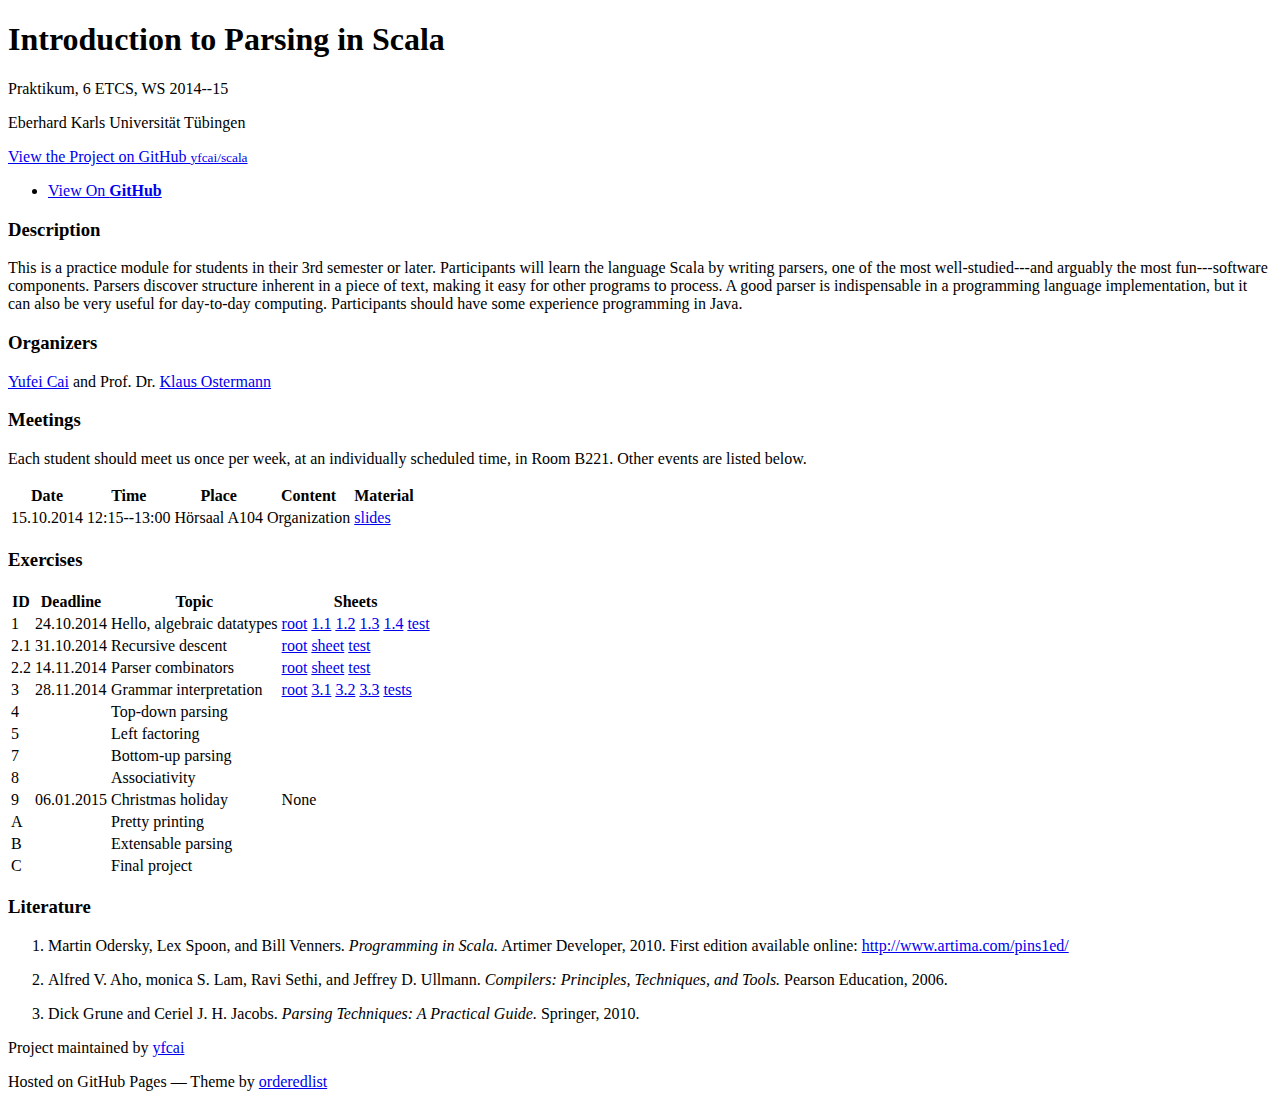
==== index.html @ c4c50375 "links to exercise 3 (grammar interpretation)" ====
<!doctype html>
<html>
<head>
<meta charset="utf-8">
<meta http-equiv="X-UA-Compatible" content="chrome=1">
<title>Scala-Praktikum</title>

<link rel="stylesheet" href="stylesheets/styles.css">
<link rel="stylesheet" href="stylesheets/pygment_trac.css">
<script src="javascripts/scale.fix.js"></script>
<meta name="viewport" content="width=device-width, initial-scale=1, user-scalable=no">

<!--[if lt IE 9]>
<script src="//html5shiv.googlecode.com/svn/trunk/html5.js"></script>
<![endif]-->
</head>
<body>
<div class="wrapper">
<header>
<h1>Introduction to Parsing in Scala</h1>
<p>Praktikum, 6 ETCS, WS 2014--15</p>
<p>Eberhard Karls Universität Tübingen</p>

<p class="view"><a href="https://github.com/yfcai/scala">View the
Project on GitHub
<small>yfcai/scala</small></a></p>
<ul>
<li><a href="https://github.com/yfcai/scala">View On <strong>GitHub</strong></a></li>
</ul>
</header>

<section>
<h3>Description</h3>
<p>
This is a practice module for students in their 3rd semester or
later. Participants will learn the language Scala by writing
parsers, one of the most well-studied---and arguably the most
fun---software components. Parsers discover structure inherent in
a piece of text, making it easy for other programs to process.
A good parser is indispensable in a programming
language implementation, but it can also be very useful for day-to-day
computing. Participants should have some experience programming in
Java.
<p>
</section>

<section>
<h3>Organizers</h3>
<p>
<a href="mailto:yufei.cai@uni-tuebingen.de">Yufei Cai</a>
and Prof. Dr.
<a href="http://www.informatik.uni-marburg.de/~kos/">Klaus Ostermann</a>
</p>
</section>

<section>
<h3>Meetings</h3>

<p>
Each student should meet us once per week, at an individually
scheduled time, in Room B221. Other events are listed below.
</p>

<table>
<tr>
<th>Date</th>
<th>Time</th>
<th>Place</th>
<th>Content</th>
<th>Material</th>
</tr>

<tr>
<td>15.10.2014</td>
<td>12:15--13:00</td>
<td>Hörsaal A104</td>
<td>Organization</td>
<td>
<a href="0-organization/organization.pdf">slides</a>
</td>
</tr>
</table>
</section>

<section>
<h3>Exercises</h3>
<table>
<tr>
<th>ID</th>
<th>Deadline</th>
<th>Topic</th>
<th>Sheets</th>
</tr>

<tr>
<td>1</td>
<td>24.10.2014</td>
<td>Hello, algebraic datatypes</td>
<td>
<a href="https://github.com/yfcai/scala/tree/gh-pages/1-hello">root</a>
<a href="https://github.com/yfcai/scala/blob/gh-pages/1-hello/1-scalac/Hello.scala">1.1</a>
<a href="https://github.com/yfcai/scala/blob/gh-pages/1-hello/2-sbt/src/main/scala/Hello.scala">1.2</a>
<a href="https://github.com/yfcai/scala/blob/gh-pages/1-hello/2-sbt/src/test/scala/HelloSpec.scala">1.3</a>
<a href="https://github.com/yfcai/scala/blob/gh-pages/1-hello/3-adt/src/main/scala/Shapes.scala">1.4</a>
<a href="https://github.com/yfcai/scala/blob/gh-pages/1-hello/3-adt/src/test/scala/ShapesSpec.scala">test</a>
</td>
</tr>

<tr>
<td>2.1</td>
<td>31.10.2014</td>
<td>Recursive descent</td>
<td>
<a href="https://github.com/yfcai/scala/tree/gh-pages/2-descent">root</a>
<a href="https://github.com/yfcai/scala/blob/gh-pages/2-descent/src/main/scala/AE.scala">sheet</a>
<a href="https://github.com/yfcai/scala/blob/gh-pages/2-descent/src/test/scala/AESpec.scala">test</a>
</td>
</tr>

<tr>
<td>2.2</td>
<td>14.11.2014</td>
<td>Parser combinators</td>
<td>
<a href="https://github.com/yfcai/scala/tree/gh-pages/2-descent">root</a>
<a href="https://github.com/yfcai/scala/blob/gh-pages/2-descent/src/main/scala/Combinators.scala">sheet</a>
<a href="https://github.com/yfcai/scala/blob/gh-pages/2-descent/src/test/scala/CombinatorsSpec.scala">test</a>
</td>
</tr>

<tr>
<td>3</td>
<td>28.11.2014</td>
<td>Grammar interpretation</td>
<td>
<a href="https://github.com/yfcai/scala/tree/gh-pages/3-grammar">root</a>
<a href="https://github.com/yfcai/scala/blob/gh-pages/3-grammar/src/main/scala/util/Combinators.scala">3.1</a>
<a href="https://github.com/yfcai/scala/blob/gh-pages/3-grammar/src/main/scala/NaiveGrammar.scala">3.2</a>
<a href="https://github.com/yfcai/scala/blob/gh-pages/3-grammar/src/main/scala/SimpleGrammar.scala">3.3</a>
<a href="https://github.com/yfcai/scala/blob/gh-pages/3-grammar/src/test/scala/">tests</a>
</td>
</tr>

<tr>
<td>4</td>
<td></td>
<td>Top-down parsing</td>
<td></td>
</tr>

<tr>
<td>5</td>
<td></td>
<td>Left factoring</td>
<td></td>
</tr>


<tr>
<td>7</td>
<td></td>
<td>Bottom-up parsing</td>
<td></td>
</tr>

<tr>
<td>8</td>
<td></td>
<td>Associativity</td>
<td></td>
</tr>

<tr>
<td>9</td>
<td>06.01.2015</td>
<td>Christmas holiday</td>
<td>None</td>
</tr>

<tr>
<td>A</td>
<td></td>
<td>Pretty printing</td>
<td></td>
</tr>

<tr>
<td>B</td>
<td></td>
<td>Extensable parsing</td>
<td></td>
</tr>

<tr>
<td>C</td>
<td></td>
<td>Final project</td>
<td></td>
</tr>

</table>
</section>

<section>
<h3>Literature</h3>
<ol>

<li><p>
Martin Odersky, Lex Spoon, and Bill Venners.
<i>Programming in Scala.</i>
Artimer Developer, 2010.
First edition available online:
<a
href="http://www.artima.com/pins1ed/">http://www.artima.com/pins1ed/</a>
</p></li>

<li><p>
Alfred V. Aho, monica S. Lam, Ravi Sethi, and Jeffrey D. Ullmann.
<i>Compilers: Principles, Techniques, and Tools.</i>
Pearson Education, 2006.
</p></li>

<li><p>
Dick Grune and Ceriel J. H. Jacobs.
<i>Parsing Techniques: A Practical Guide.</i>
Springer, 2010.
</p></li>

</ol>
</section>

</div>
<footer>
<p>Project maintained by <a href="https://github.com/yfcai">yfcai</a></p>
<p>Hosted on GitHub Pages &mdash;
Theme by <a href="https://github.com/orderedlist">orderedlist</a></p>
</footer>
<!--[if !IE]><script>fixScale(document);</script><![endif]-->

</body>
</html>
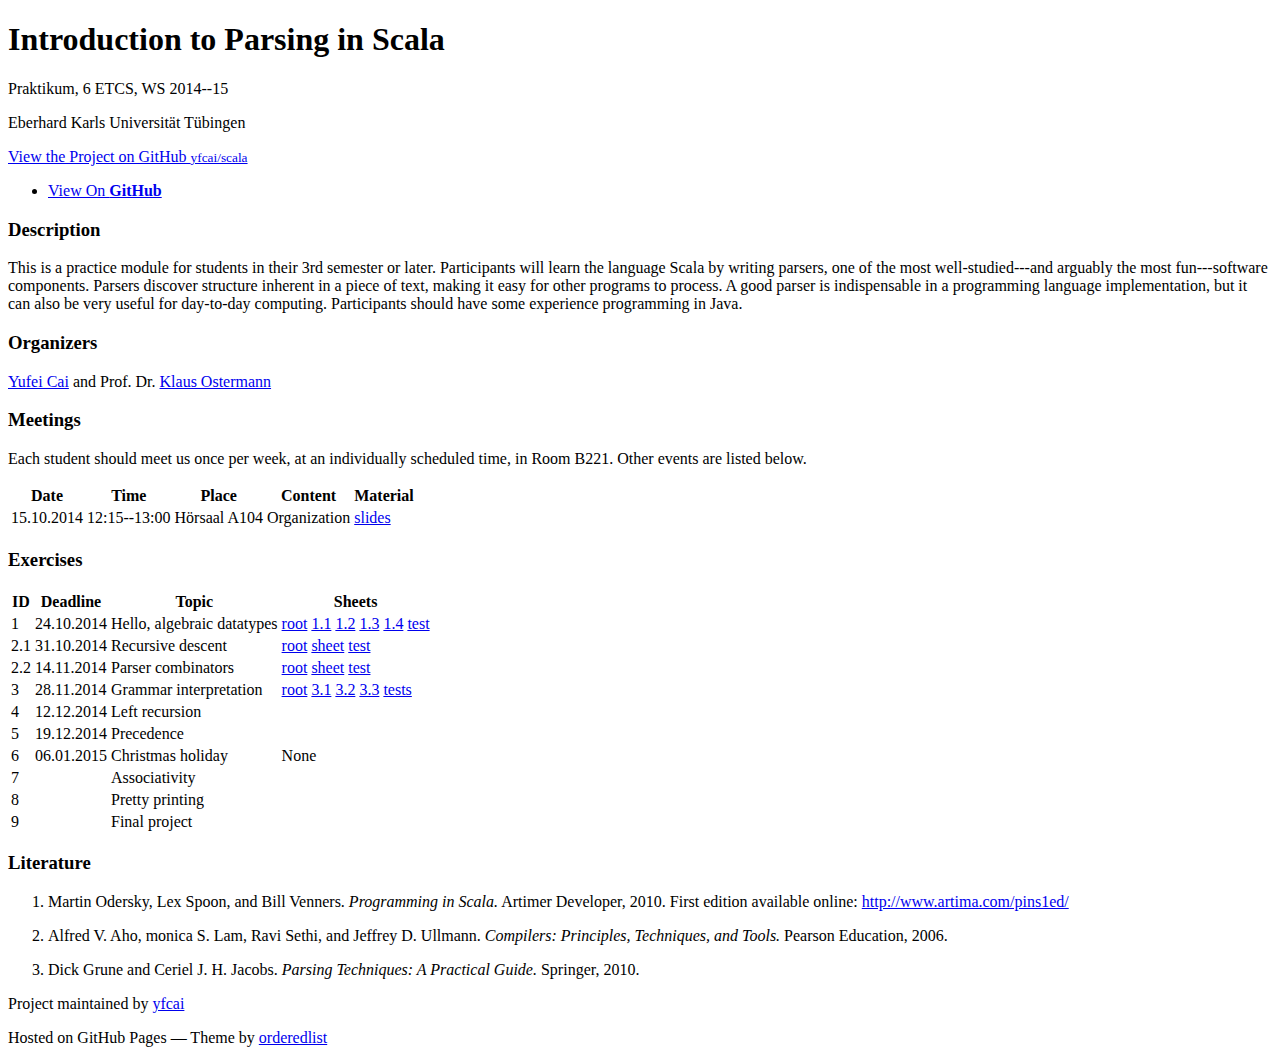
==== commit 2503b4d9: "amend curriculum" ====
--- a/index.html
+++ b/index.html
@@ -143,56 +143,41 @@
 
 <tr>
 <td>4</td>
-<td></td>
-<td>Top-down parsing</td>
+<td>12.12.2014</td>
+<td>Left recursion</td>
 <td></td>
 </tr>
 
 <tr>
 <td>5</td>
-<td></td>
-<td>Left factoring</td>
-<td></td>
-</tr>
-
-
-<tr>
-<td>7</td>
-<td></td>
-<td>Bottom-up parsing</td>
-<td></td>
-</tr>
-
-<tr>
-<td>8</td>
-<td></td>
-<td>Associativity</td>
-<td></td>
-</tr>
-
-<tr>
-<td>9</td>
+<td>19.12.2014</td>
+<td>Precedence</td>
+<td></td>
+</tr>
+
+<tr>
+<td>6</td>
 <td>06.01.2015</td>
 <td>Christmas holiday</td>
 <td>None</td>
 </tr>
 
 <tr>
-<td>A</td>
+<td>7</td>
+<td></td>
+<td>Associativity</td>
+<td></td>
+</tr>
+
+<tr>
+<td>8</td>
 <td></td>
 <td>Pretty printing</td>
 <td></td>
 </tr>
 
 <tr>
-<td>B</td>
-<td></td>
-<td>Extensable parsing</td>
-<td></td>
-</tr>
-
-<tr>
-<td>C</td>
+<td>9</td>
 <td></td>
 <td>Final project</td>
 <td></td>
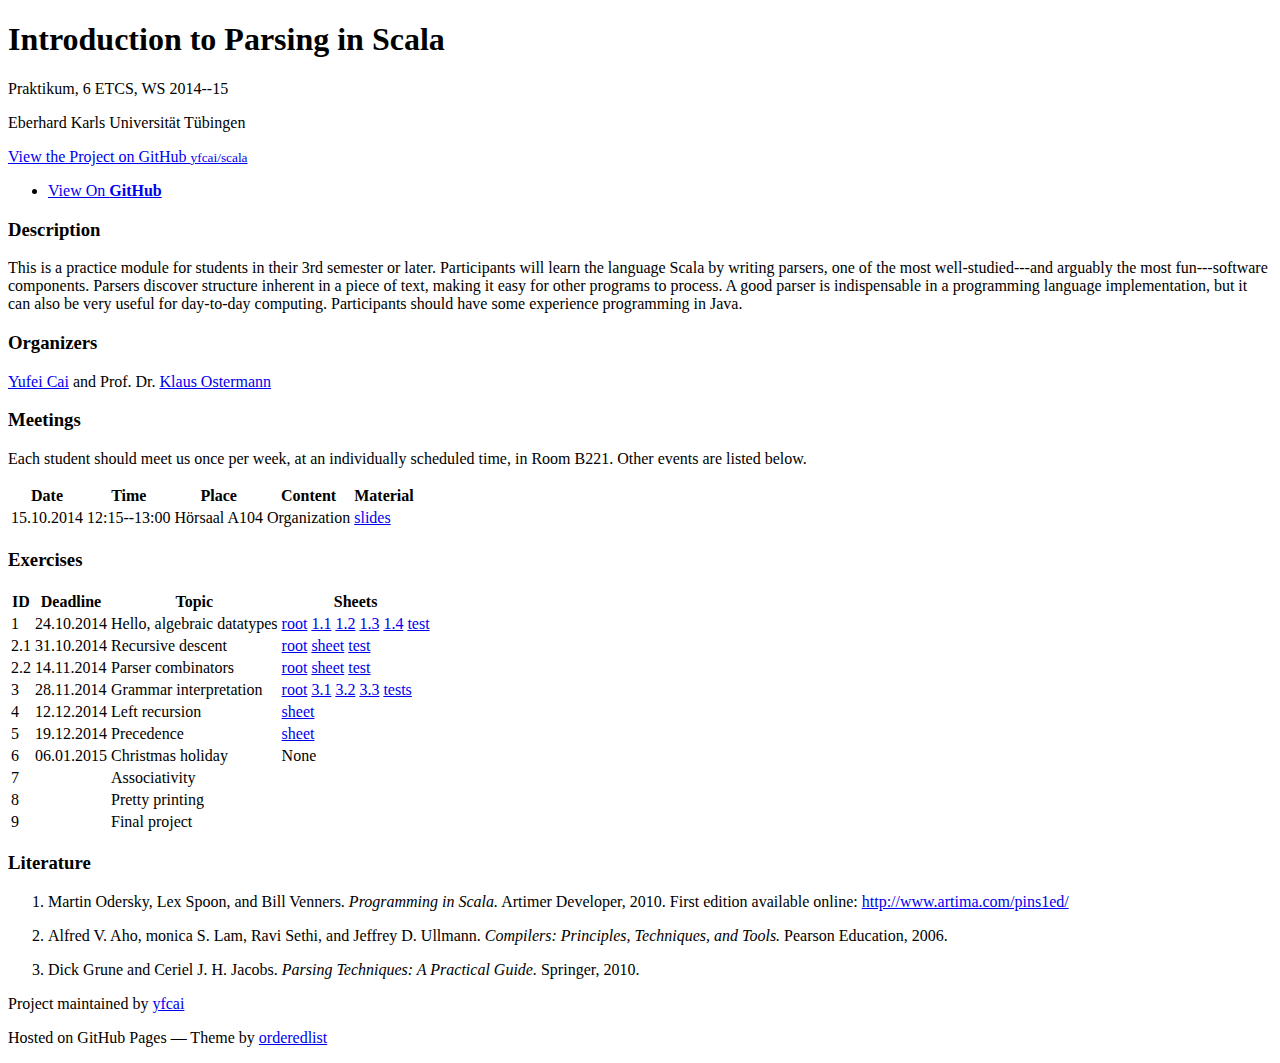
==== commit 18da266f: "Merge remote-tracking branch 'upstream/gh-pages' into gh-pages" ====
--- a/index.html
+++ b/index.html
@@ -145,14 +145,18 @@
 <td>4</td>
 <td>12.12.2014</td>
 <td>Left recursion</td>
-<td></td>
+<td>
+<a href="https://github.com/yfcai/scala/blob/gh-pages/4-recurse.md">sheet</a>
+</td>
 </tr>
 
 <tr>
 <td>5</td>
 <td>19.12.2014</td>
 <td>Precedence</td>
-<td></td>
+<td>
+<a href="https://github.com/yfcai/scala/blob/gh-pages/5-precedence.md">sheet</a>
+</td>
 </tr>
 
 <tr>
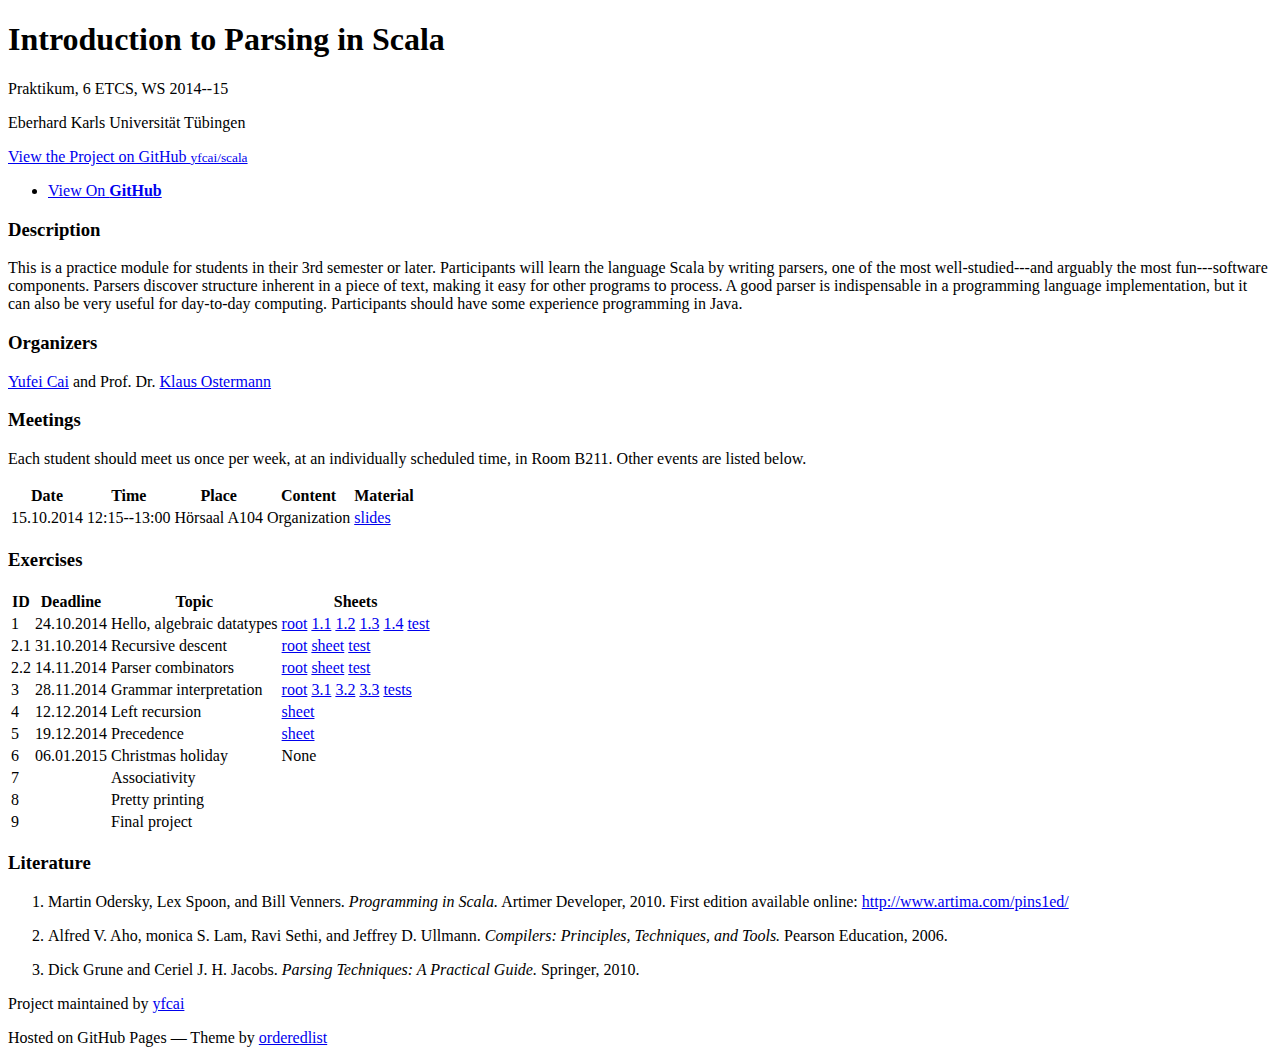
==== commit 0808936c: "change meeting room number" ====
--- a/index.html
+++ b/index.html
@@ -58,7 +58,7 @@
 
 <p>
 Each student should meet us once per week, at an individually
-scheduled time, in Room B221. Other events are listed below.
+scheduled time, in Room B211. Other events are listed below.
 </p>
 
 <table>
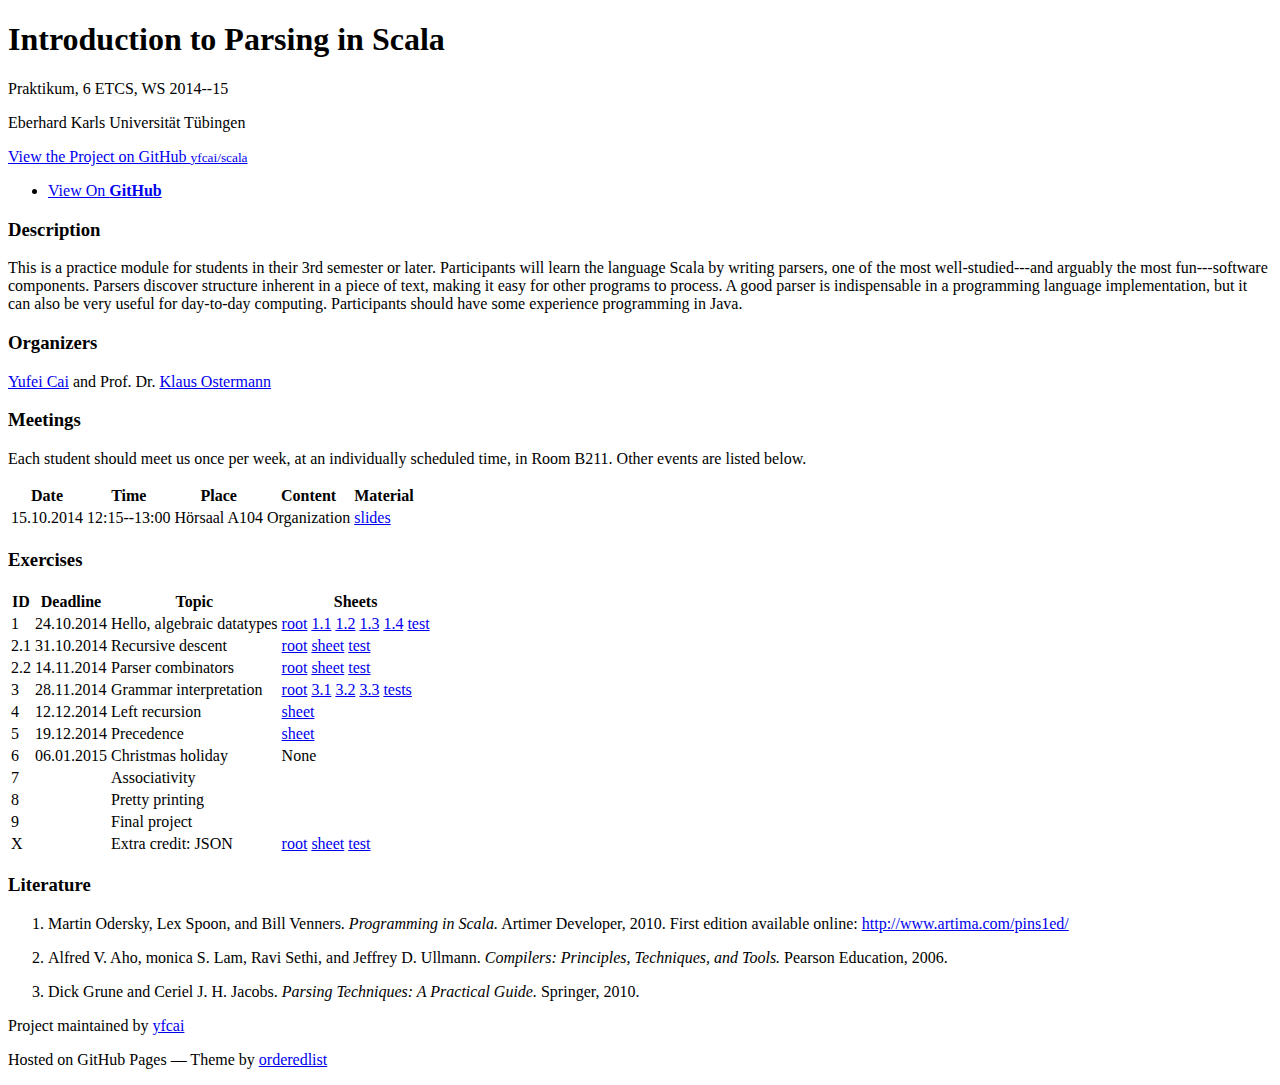
==== commit c59d3ec4: "link to extra credit sheet" ====
--- a/index.html
+++ b/index.html
@@ -187,6 +187,17 @@
 <td></td>
 </tr>
 
+<tr>
+<td>X</td>
+<td></td>
+<td>Extra credit: JSON</td>
+<td>
+<a href="https://github.com/yfcai/scala/tree/gh-pages/X-json">root</a>
+<a href="https://github.com/yfcai/scala/blob/gh-pages/X-json/src/main/scala/JSON.scala">sheet</a>
+<a href="https://github.com/yfcai/scala/blob/gh-pages/X-json/src/test/scala/JSONSpec.scala">test</a>
+</td>
+</tr>
+
 </table>
 </section>
 
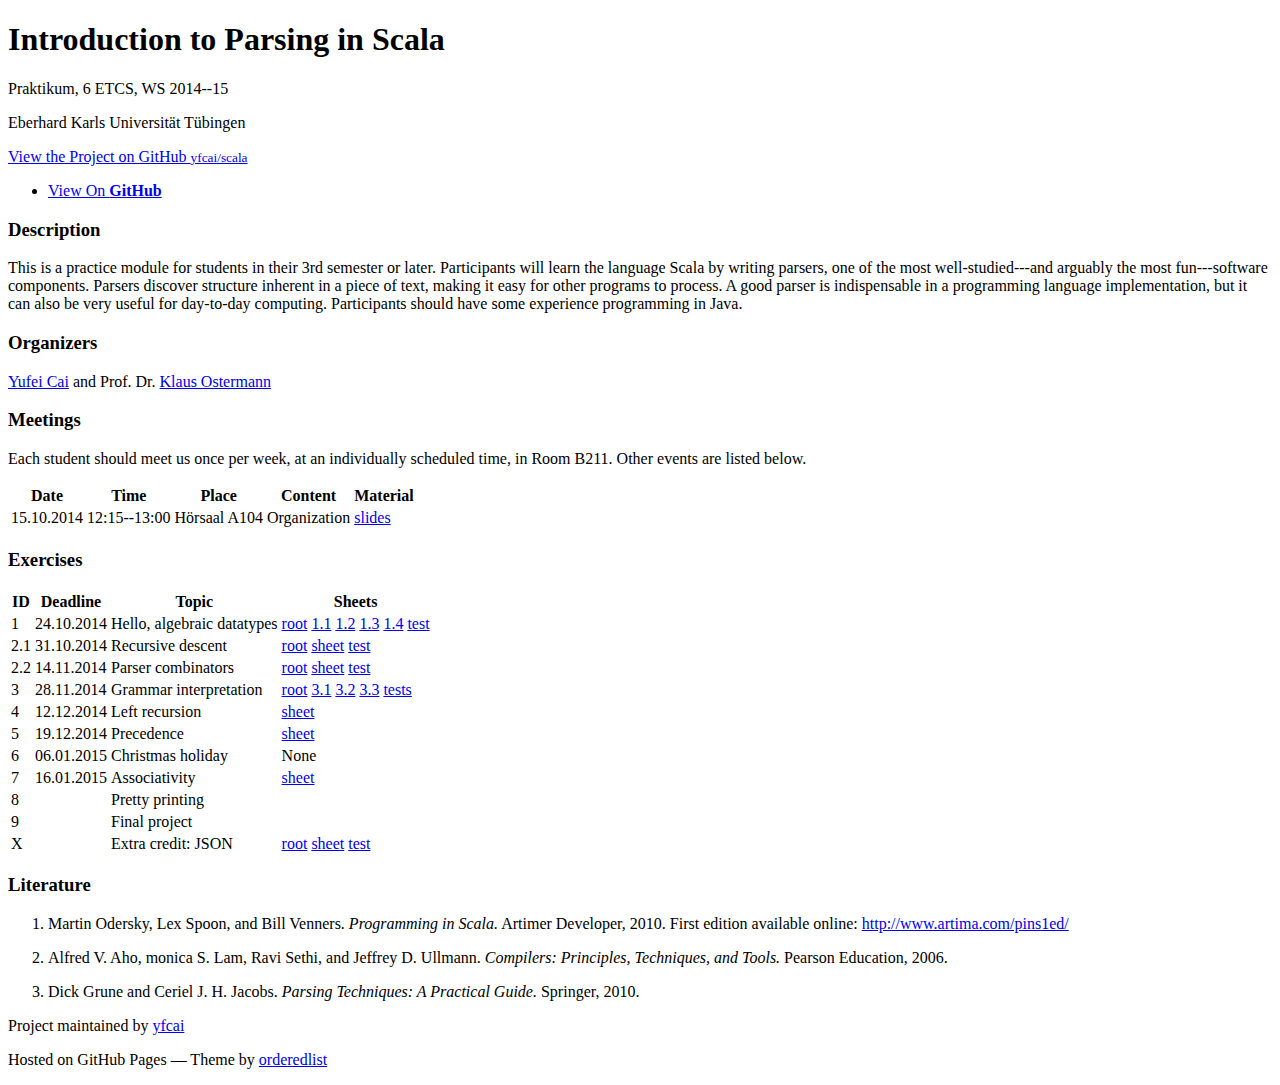
==== commit 58cead8c: "Merge branch 'gh-pages' of github.com:yfcai/scala into gh-pages" ====
--- a/index.html
+++ b/index.html
@@ -168,9 +168,11 @@
 
 <tr>
 <td>7</td>
-<td></td>
+<td>16.01.2015</td>
 <td>Associativity</td>
-<td></td>
+<td>
+<a href="https://github.com/yfcai/scala/blob/gh-pages/7-associativity.md">sheet</a>
+</td>
 </tr>
 
 <tr>
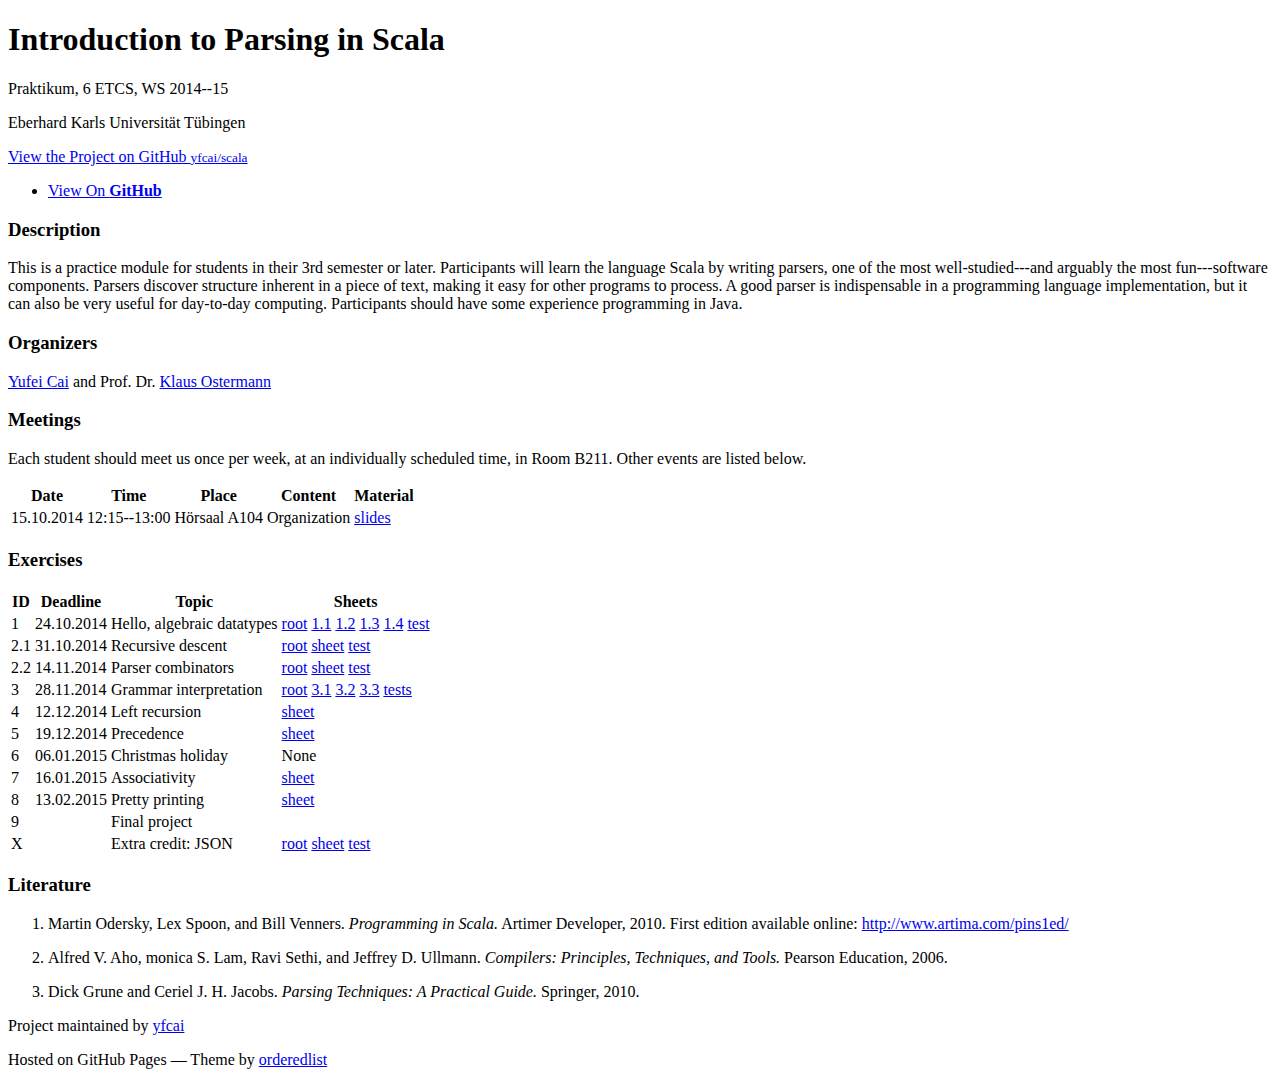
==== commit feae4a2d: "complete exercise sheet 8 and link to it" ====
--- a/index.html
+++ b/index.html
@@ -177,9 +177,11 @@
 
 <tr>
 <td>8</td>
-<td></td>
+<td>13.02.2015</td>
 <td>Pretty printing</td>
-<td></td>
+<td>
+<a href="https://github.com/yfcai/scala/blob/gh-pages/8-pretty.md">sheet</a>
+</td>
 </tr>
 
 <tr>
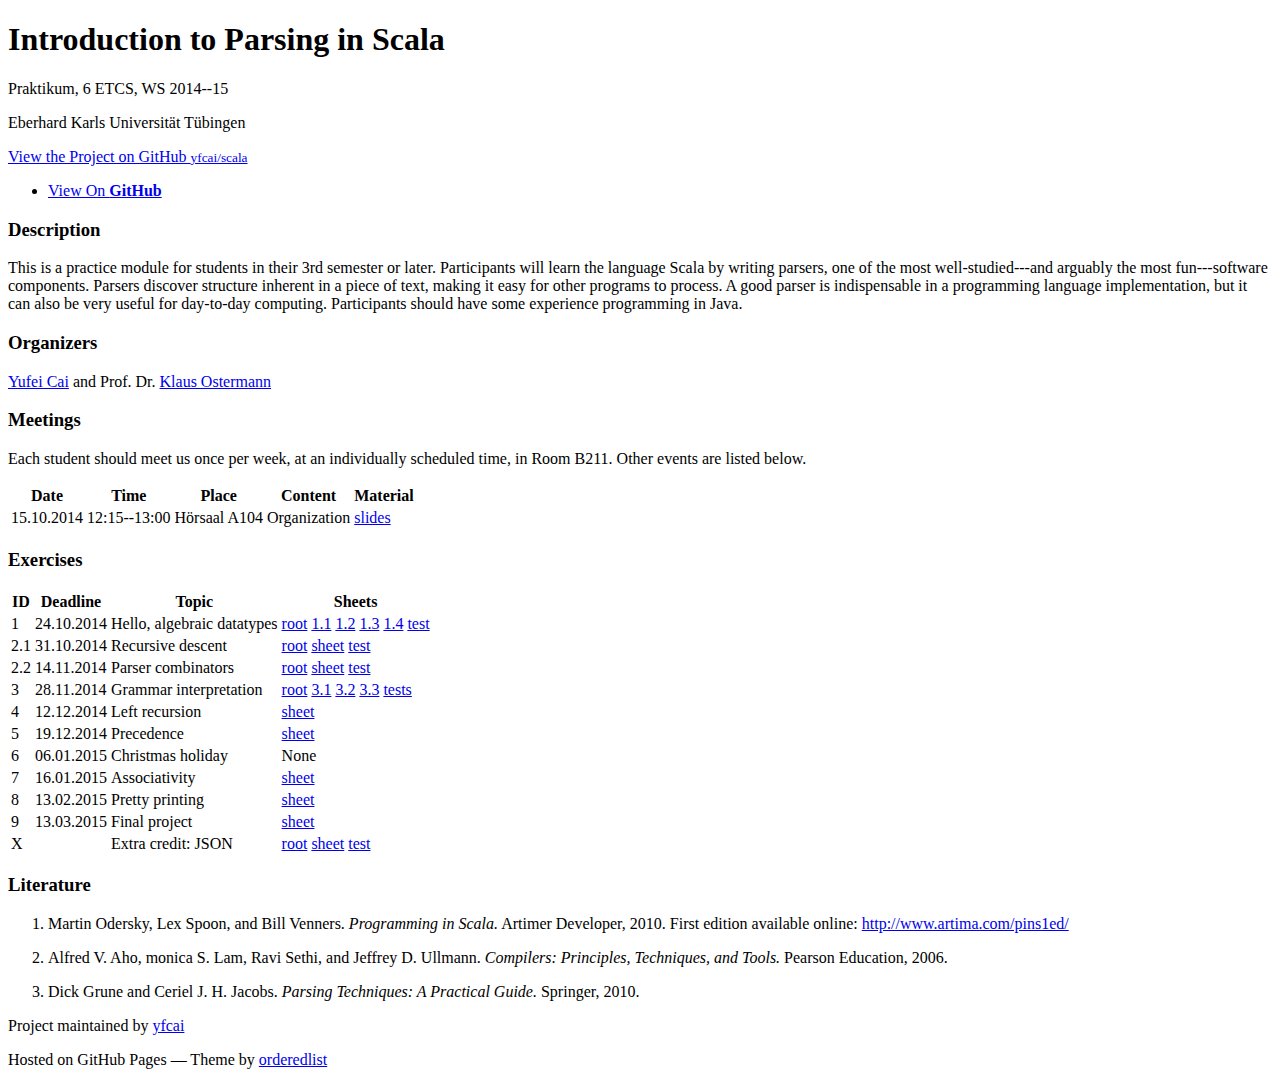
==== commit 1b793923: "link to final project" ====
--- a/index.html
+++ b/index.html
@@ -186,9 +186,11 @@
 
 <tr>
 <td>9</td>
-<td></td>
+<td>13.03.2015</td>
 <td>Final project</td>
-<td></td>
+<td>
+<a href="https://github.com/yfcai/scala/blob/gh-pages/9-final.md">sheet</a>
+</td>
 </tr>
 
 <tr>
